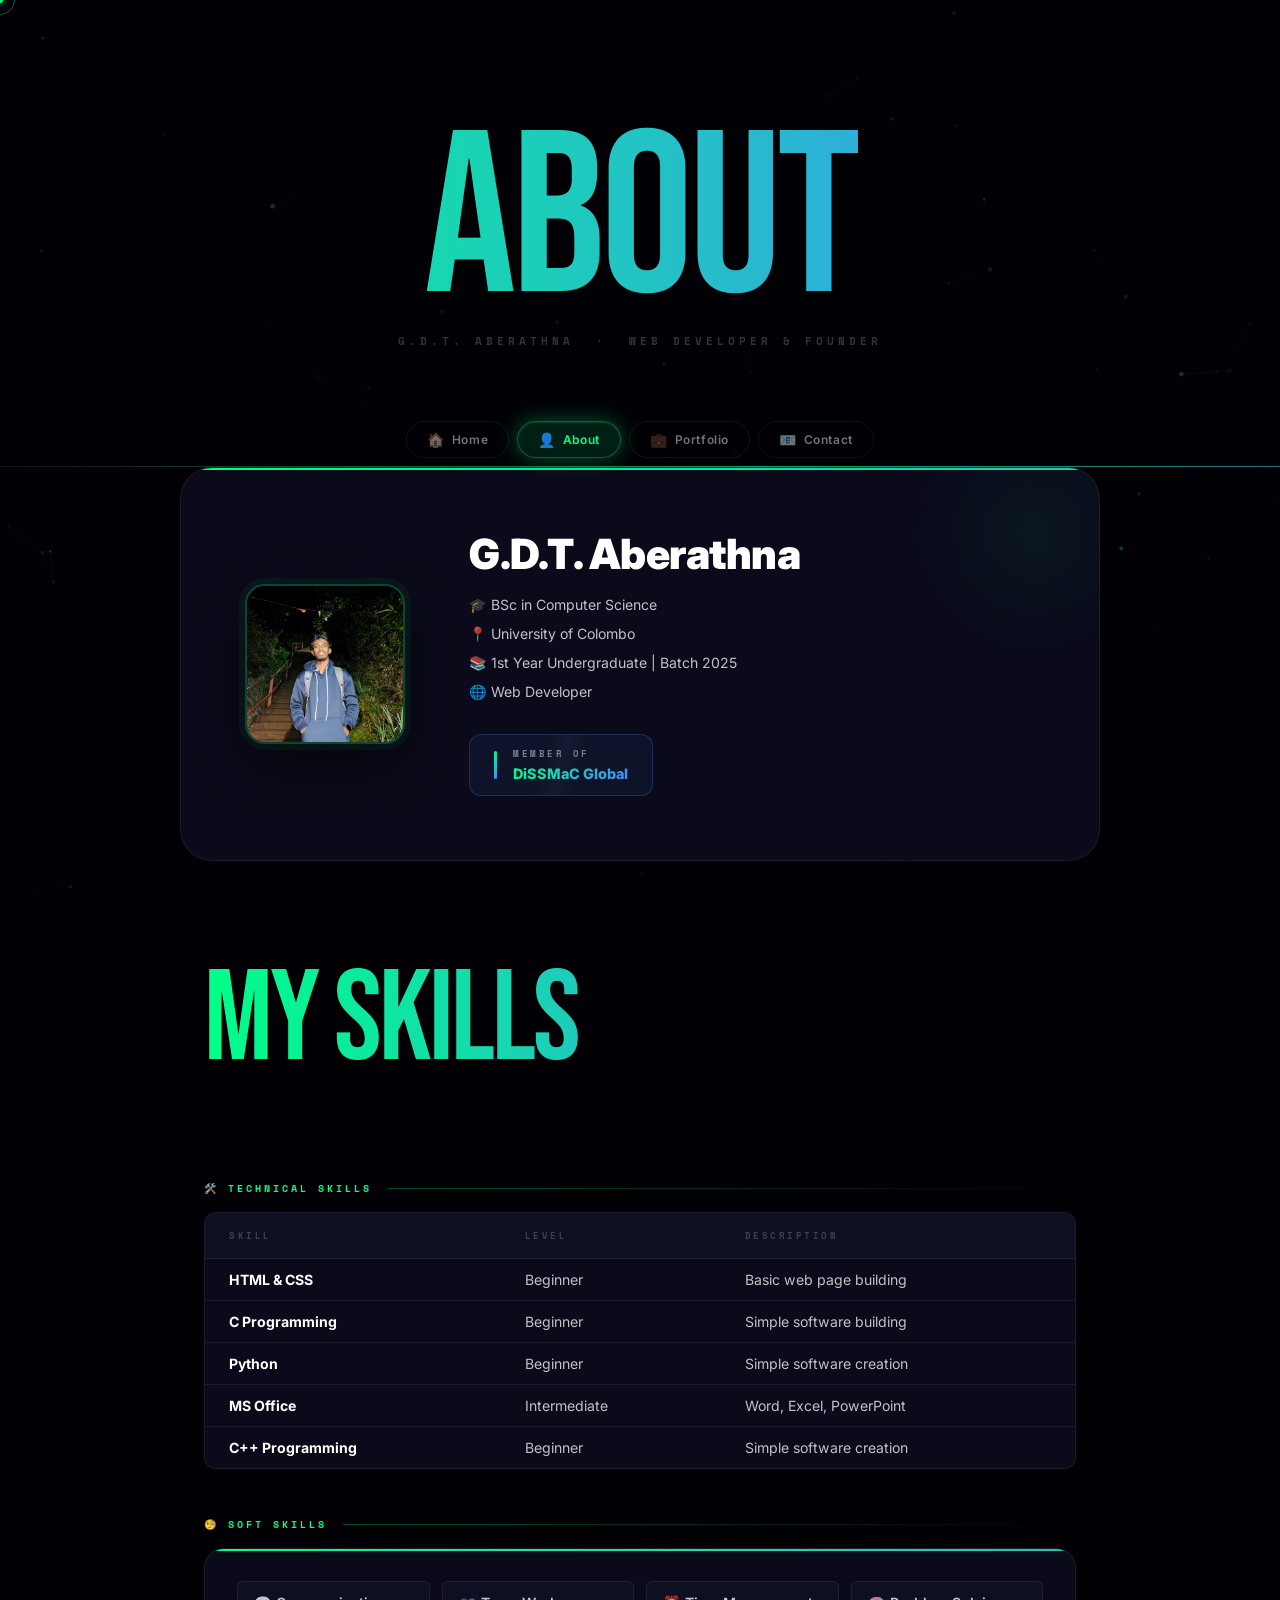
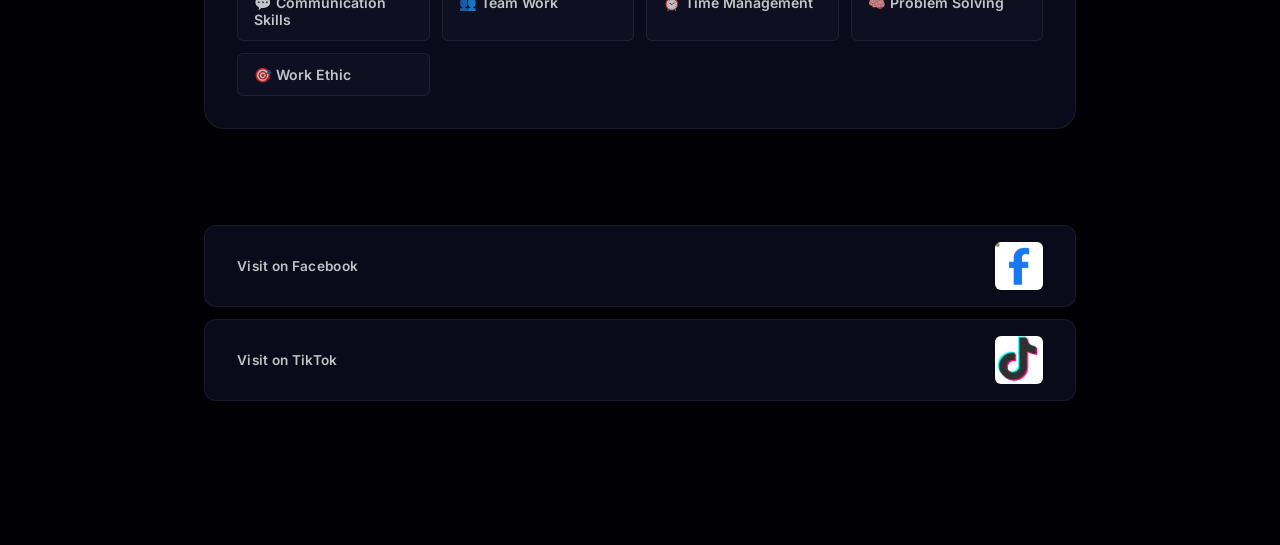
==== about.html @ 55990d83 "Add files via upload" ====
<!DOCTYPE html>
<html lang="en">
<head>
    <title>About — Dasun Tisara</title>
    <meta charset="UTF-8">
    <meta name="viewport" content="width=device-width, initial-scale=1.0">
    <link rel="stylesheet" href="style.css">
</head>
<body class="about-page">

<div id="cursor-dot"></div>
<div id="cursor-ring"></div>
<canvas id="bg-canvas"></canvas>

<div class="page-wrap">

<h1 class="about-me">ABOUT</h1>
<span class="page-label">G.D.T. Aberathna &nbsp;·&nbsp; Web Developer &amp; Founder</span>

<nav class="f_tabs">
    <a href="index.html"><button class="tab"><span class="tab-icon">🏠</span><span class="tab-text">Home</span></button></a>
    <a href="about.html" class="active"><button class="tab"><span class="tab-icon">👤</span><span class="tab-text">About</span></button></a>
    <a href="portfolio.html"><button class="tab"><span class="tab-icon">💼</span><span class="tab-text">Portfolio</span></button></a>
    <a href="contact.html"><button class="tab"><span class="tab-icon">📧</span><span class="tab-text">Contact</span></button></a>
</nav>

<!-- Profile Card -->
<div class="frist-l reveal">
    <img src="dasu.jpeg" class="pro-photo" alt="Dasun Tisara">
    <div class="profile-text">
        <h2>G.D.T. Aberathna</h2>
        <p>🎓 BSc in Computer Science</p>
        <p>📍 University of Colombo</p>
        <p>📚 1st Year Undergraduate | Batch 2025</p>
        <p>🌐 Web Developer</p>
        <div class="founder-tag">
            <div class="founder-tag-bar"></div>
            <div class="founder-tag-info">
                <span class="sub">Member of</span>
                <span class="main"><span>DiSSMaC Global</span></span>
            </div>
        </div>
    </div>
</div>

<!-- Skills -->
<div class="skills">
    <h1 class="reveal">MY SKILLS</h1>

    <p>🛠️ Technical Skills</p>
    <table class="table reveal">
        <thead>
            <tr>
                <th>Skill</th>
                <th>Level</th>
                <th>Description</th>
            </tr>
        </thead>
        <tbody>
            <tr><td>HTML &amp; CSS</td><td>Beginner</td><td>Basic web page building</td></tr>
            <tr><td>C Programming</td><td>Beginner</td><td>Simple software building</td></tr>
            <tr><td>Python</td><td>Beginner</td><td>Simple software creation</td></tr>
            <tr><td>MS Office</td><td>Intermediate</td><td>Word, Excel, PowerPoint</td></tr>
            <tr><td>C++ Programming</td><td>Beginner</td><td>Simple software creation</td></tr>
        </tbody>
    </table>

    <p>🧐 Soft Skills</p>
    <div class="s-skills reveal">
        <ul>
            <li>💬 Communication Skills</li>
            <li>👥 Team Work</li>
            <li>⏰ Time Management</li>
            <li>🧠 Problem Solving</li>
            <li>🎯 Work Ethic</li>
        </ul>
    </div>
</div>

<!-- Social -->
<div class="follow reveal" style="max-width:872px;margin-left:auto;margin-right:auto;margin-bottom:12px;">
    <h3>Visit on Facebook</h3>
    <a href="https://www.facebook.com/share/1CUzjT11CH/?mibextid=wwXIfr" target="_blank">
        <img src="facebook.png" width="48" height="48" alt="Facebook">
    </a>
</div>
<div class="follow reveal" style="max-width:872px;margin-left:auto;margin-right:auto;margin-bottom:80px;">
    <h3>Visit on TikTok</h3>
    <a href="https://www.tiktok.com/@dasun.tisara?_r=1&_t=ZS-93uIwSi6tdg" target="_blank">
        <img src="tiktok.png" width="48" height="48" alt="TikTok">
    </a>
</div>

</div>
<script src="animations.js"></script>
</body>
</html>
---- style.css ----
/* ═══════════════════════════════════════════════════════════
   DASUN TISARA — ULTRA PREMIUM PORTFOLIO
   Electric Neon Design System | 2025
   Lines: 1500+
═══════════════════════════════════════════════════════════ */

@import url('https://fonts.googleapis.com/css2?family=Inter:wght@300;400;500;600;700;800;900&family=Bebas+Neue&family=Space+Mono:ital,wght@0,400;0,700;1,400&display=swap');

/* ─────────────────────────────────────────────────────────
   §1  DESIGN TOKENS
───────────────────────────────────────────────────────── */
:root {
    /* Background layers */
    --bg-0: #000005;
    --bg-1: #05050f;
    --bg-2: #0a0a1a;
    --bg-3: #0f0f22;
    --bg-4: #141430;

    /* Neon palette */
    --neon-g:   #00ff88;
    --neon-g2:  #00cc6a;
    --neon-g3:  rgba(0,255,136,0.12);
    --neon-b:   #4488ff;
    --neon-b2:  #2266ee;
    --neon-b3:  rgba(68,136,255,0.12);
    --neon-p:   #cc44ff;
    --neon-p3:  rgba(204,68,255,0.1);

    /* Text */
    --t-1:  #ffffff;
    --t-2:  rgba(255,255,255,0.75);
    --t-3:  rgba(255,255,255,0.45);
    --t-4:  rgba(255,255,255,0.2);
    --t-5:  rgba(255,255,255,0.08);

    /* Borders */
    --b-1:  rgba(255,255,255,0.07);
    --b-2:  rgba(255,255,255,0.13);
    --b-g:  rgba(0,255,136,0.3);
    --b-b:  rgba(68,136,255,0.3);

    /* Glows */
    --glow-g:  rgba(0,255,136,0.35);
    --glow-b:  rgba(68,136,255,0.35);
    --glow-p:  rgba(204,68,255,0.3);

    /* Gradients */
    --grad-1:  linear-gradient(135deg, var(--neon-g), var(--neon-b));
    --grad-2:  linear-gradient(135deg, var(--neon-b), var(--neon-p));
    --grad-3:  linear-gradient(135deg, var(--neon-g), var(--neon-b), var(--neon-p));
    --grad-text: linear-gradient(90deg, var(--neon-g) 0%, var(--neon-b) 50%, var(--neon-p) 100%);

    /* Fonts */
    --f-display: 'Bebas Neue', sans-serif;
    --f-mono:    'Space Mono', monospace;
    --f-body:    'Inter', sans-serif;

    /* Spacing scale */
    --s1: 4px;  --s2: 8px;   --s3: 12px;  --s4: 16px;
    --s5: 24px; --s6: 32px;  --s7: 48px;  --s8: 64px;
    --s9: 96px; --s10:128px;

    /* Radius */
    --r1: 6px;   --r2: 12px;  --r3: 20px;
    --r4: 32px;  --r5: 9999px;

    /* Easing */
    --e1: cubic-bezier(0.25, 0.46, 0.45, 0.94);
    --e2: cubic-bezier(0.34, 1.56, 0.64, 1);
    --e3: cubic-bezier(0.16, 1, 0.3, 1);

    /* Transition durations */
    --d1: 0.15s;  --d2: 0.3s;  --d3: 0.6s;  --d4: 1s;
}

/* ─────────────────────────────────────────────────────────
   §2  BASE / RESET
───────────────────────────────────────────────────────── */
*, *::before, *::after {
    box-sizing: border-box;
    margin: 0; padding: 0;
}
html { scroll-behavior: smooth; }
body {
    font-family: var(--f-body);
    background: var(--bg-0);
    color: var(--t-1);
    min-height: 100vh;
    overflow-x: hidden;
    -webkit-font-smoothing: antialiased;
    cursor: none;                     /* custom cursor */
}
a { text-decoration: none; color: inherit; }
img { display: block; max-width: 100%; }
::selection { background: rgba(0,255,136,0.25); color: var(--t-1); }

/* ─────────────────────────────────────────────────────────
   §3  CUSTOM CURSOR — clean & simple
───────────────────────────────────────────────────────── */
#cursor-dot {
    position: fixed;
    top: 0; left: 0;
    width: 6px; height: 6px;
    border-radius: 50%;
    background: var(--neon-g);
    pointer-events: none;
    z-index: 99999;
    transform: translate(-50%, -50%);
    box-shadow: 0 0 8px var(--neon-g);
    transition: background 0.2s, transform 0.08s;
}
#cursor-ring {
    position: fixed;
    top: 0; left: 0;
    width: 30px; height: 30px;
    border-radius: 50%;
    border: 1px solid rgba(0,255,136,0.4);
    pointer-events: none;
    z-index: 99998;
    transform: translate(-50%, -50%);
    transition: width 0.2s var(--e1), height 0.2s var(--e1), border-color 0.2s;
}
body.cursor-hover #cursor-ring {
    width: 46px; height: 46px;
    border-color: rgba(0,255,136,0.8);
}
body.cursor-click #cursor-dot {
    transform: translate(-50%,-50%) scale(2);
    background: var(--neon-b);
}

/* ─────────────────────────────────────────────────────────
   §4  CANVAS PARTICLES (behind everything)
───────────────────────────────────────────────────────── */
#bg-canvas {
    position: fixed;
    inset: 0;
    z-index: 0;
    pointer-events: none;
    opacity: 0.55;
}

/* ─────────────────────────────────────────────────────────
   §5  SCROLLBAR
───────────────────────────────────────────────────────── */
::-webkit-scrollbar { width: 4px; }
::-webkit-scrollbar-track { background: var(--bg-0); }
::-webkit-scrollbar-thumb {
    background: linear-gradient(180deg, var(--neon-g), var(--neon-b));
    border-radius: var(--r5);
}

/* ─────────────────────────────────────────────────────────
   §6  PAGE WRAPPER — relative z so content is above canvas
───────────────────────────────────────────────────────── */
.page-wrap { position: relative; z-index: 1; }

/* ─────────────────────────────────────────────────────────
   §7  SCROLL-REVEAL SYSTEM
───────────────────────────────────────────────────────── */
.reveal {
    opacity: 0;
    transform: translateY(40px);
    transition: opacity var(--d3) var(--e3), transform var(--d3) var(--e3);
}
.reveal.in-view {
    opacity: 1;
    transform: translateY(0);
}
.reveal-left  { transform: translateX(-50px); }
.reveal-right { transform: translateX( 50px); }
.reveal-left.in-view, .reveal-right.in-view { transform: translateX(0); }
.reveal-scale { transform: scale(0.88); }
.reveal-scale.in-view { transform: scale(1); }

/* Stagger children */
.stagger > * { transition-delay: calc(var(--i, 0) * 80ms); }

/* ─────────────────────────────────────────────────────────
   §8  NAVIGATION
───────────────────────────────────────────────────────── */
.f_tabs {
    position: sticky; top: 0; z-index: 500;
    display: flex; justify-content: center; align-items: center;
    gap: var(--s2); padding: var(--s2) var(--s5);
    background: rgba(0,0,5,0.65);
    backdrop-filter: blur(40px) saturate(200%);
    -webkit-backdrop-filter: blur(40px) saturate(200%);
    border-bottom: 1px solid var(--b-1);
    transition: background var(--d2) var(--e1);
}
/* Animated gradient line */
.f_tabs::after {
    content: '';
    position: absolute; bottom: -1px; left: 0; right: 0; height: 1px;
    background: linear-gradient(90deg,
        transparent 0%, var(--neon-g) 30%,
        var(--neon-b) 60%, var(--neon-p) 80%, transparent 100%);
    background-size: 200% 100%;
    animation: lineFlow 3s linear infinite;
    opacity: 0.6;
}
@keyframes lineFlow {
    0%   { background-position: 200% 0; }
    100% { background-position: -200% 0; }
}

.tab {
    display: flex; align-items: center; gap: 7px;
    padding: 9px 20px;
    background: transparent;
    border: 1px solid var(--b-1);
    border-radius: var(--r5);
    cursor: none;
    font-family: var(--f-body);
    font-size: 12px; font-weight: 600;
    letter-spacing: 0.6px;
    color: var(--t-3);
    transition:
        color var(--d1) var(--e1),
        background var(--d1) var(--e1),
        border-color var(--d2) var(--e1),
        transform var(--d2) var(--e2),
        box-shadow var(--d2) var(--e1);
    white-space: nowrap;
    position: relative; overflow: hidden;
}
.tab::before {
    content: '';
    position: absolute; inset: 0;
    background: var(--grad-1);
    opacity: 0;
    transition: opacity var(--d2) var(--e1);
}
.tab:hover {
    color: var(--t-1);
    border-color: var(--b-g);
    transform: translateY(-2px);
    box-shadow: 0 6px 20px var(--glow-g);
}
.tab:hover::before { opacity: 0.1; }
.f_tabs a.active .tab {
    color: var(--neon-g);
    border-color: var(--b-g);
    background: var(--neon-g3);
    box-shadow: 0 0 20px var(--glow-g), inset 0 1px 0 rgba(0,255,136,0.15);
}
.tab-icon { font-size: 14px; }
.tab-text { font-size: 12px; letter-spacing: 0.6px; }

/* ─────────────────────────────────────────────────────────
   §9  HERO
───────────────────────────────────────────────────────── */
.frist {
    position: relative; z-index: 1;
    min-height: 100vh;
    display: flex; flex-direction: column;
    justify-content: center; align-items: center;
    text-align: center;
    padding: 100px var(--s5) var(--s8);
    overflow: hidden;
}
/* Dot grid */
.frist::before {
    content: '';
    position: absolute; inset: 0;
    background-image: radial-gradient(rgba(0,255,136,0.15) 1px, transparent 1px);
    background-size: 40px 40px;
    mask-image: radial-gradient(ellipse 75% 70% at 50% 50%, black, transparent);
    -webkit-mask-image: radial-gradient(ellipse 75% 70% at 50% 50%, black, transparent);
    pointer-events: none;
}
/* Big glow under name */
.frist::after {
    content: '';
    position: absolute; bottom: 0; left: 50%;
    transform: translateX(-50%);
    width: 600px; height: 300px;
    background: radial-gradient(ellipse, rgba(0,255,136,0.06) 0%, transparent 70%);
    pointer-events: none;
}

/* Badge */
.hero-badge {
    display: inline-flex; align-items: center; gap: var(--s2);
    padding: 8px 20px;
    background: rgba(0,255,136,0.06);
    border: 1px solid var(--b-g);
    border-radius: var(--r5);
    font-size: 11px; font-weight: 700;
    letter-spacing: 2.5px; text-transform: uppercase;
    color: var(--neon-g);
    margin-bottom: var(--s7);
    animation: badgeIn 0.8s var(--e2) 0.2s both;
    position: relative;
}
.hero-badge-dot {
    width: 7px; height: 7px;
    border-radius: 50%;
    background: var(--neon-g);
    box-shadow: 0 0 8px var(--neon-g);
    animation: blinkPulse 2s ease-in-out infinite;
}
@keyframes blinkPulse {
    0%,100% { opacity:1; box-shadow: 0 0 8px var(--neon-g); }
    50%      { opacity:0.3; box-shadow: none; }
}
@keyframes badgeIn {
    from { opacity:0; transform: translateY(-24px) scale(0.85); }
    to   { opacity:1; transform: translateY(0) scale(1); }
}

/* NAME — huge */
.hero-name {
    font-family: var(--f-display);
    font-size: clamp(5.5rem, 20vw, 20rem);
    line-height: 0.82;
    letter-spacing: -4px;
    position: relative;
    margin-bottom: var(--s5);
    user-select: none;
}
.hero-name .line {
    display: block;
    animation: nameReveal 1s var(--e3) both;
    position: relative;
}
.hero-name .line:nth-child(1) { animation-delay: 0.0s; }
.hero-name .line:nth-child(2) { animation-delay: 0.12s; }

@keyframes nameReveal {
    0% { clip-path: inset(0 100% 0 0); opacity:0; transform: translateX(-30px); }
    1% { opacity:1; }
    100% { clip-path: inset(0 0% 0 0); opacity:1; transform: translateX(0); }
}

/* Gradient text fill */
.name-gradient {
    background: var(--grad-text);
    background-size: 200% 100%;
    -webkit-background-clip: text;
    -webkit-text-fill-color: transparent;
    background-clip: text;
    animation: gradFlow 4s linear infinite;
}
@keyframes gradFlow {
    0%   { background-position: 0%   50%; }
    50%  { background-position: 100% 50%; }
    100% { background-position: 0%   50%; }
}

/* Stroke-only version behind */
.name-stroke {
    position: absolute; inset: 0;
    color: transparent;
    -webkit-text-stroke: 1px rgba(0,255,136,0.08);
    pointer-events: none;
    z-index: -1;
}

/* Tagline */
.hero-tag {
    font-family: var(--f-mono);
    font-size: clamp(0.75rem, 1.6vw, 0.9rem);
    color: var(--t-3);
    letter-spacing: 3px;
    text-transform: uppercase;
    margin-bottom: var(--s5);
    animation: fadeSlideUp 0.8s var(--e3) 0.6s both;
}
.hero-tag .accent { color: var(--neon-g); font-weight: 700; }

/* Founder card */
.founder-tag {
    display: inline-flex; align-items: center; gap: var(--s4);
    padding: var(--s3) var(--s6);
    background: rgba(68,136,255,0.06);
    border: 1px solid rgba(68,136,255,0.25);
    border-radius: var(--r2);
    margin-top: var(--s5);
    animation: fadeSlideUp 0.8s var(--e3) 0.8s both;
    position: relative; overflow: hidden;
}
.founder-tag::before {
    content: '';
    position: absolute; inset: 0;
    background: linear-gradient(105deg, transparent 40%, rgba(255,255,255,0.04) 50%, transparent 60%);
    animation: shine 3.5s ease-in-out infinite;
}
@keyframes shine {
    0%,100% { transform: translateX(-200%); }
    50%      { transform: translateX(200%); }
}
.founder-tag-bar {
    width: 3px; height: 32px;
    background: var(--grad-1);
    border-radius: var(--r5);
    flex-shrink: 0;
}
.founder-tag-info { text-align: left; }
.founder-tag-info .sub {
    font-size: 10px; font-weight: 600;
    letter-spacing: 2.5px; text-transform: uppercase;
    color: var(--t-3); display: block; margin-bottom: 3px;
}
.founder-tag-info .main {
    font-family: var(--f-body);
    font-size: 0.95rem; font-weight: 800;
    color: var(--t-1);
}
.founder-tag-info .main span {
    background: var(--grad-1);
    -webkit-background-clip: text;
    -webkit-text-fill-color: transparent;
    background-clip: text;
}

/* Scroll indicator */
.scroll-hint {
    position: absolute; bottom: 36px; left: 50%;
    transform: translateX(-50%);
    display: flex; flex-direction: column; align-items: center; gap: 8px;
    animation: fadeSlideUp 0.8s var(--e3) 1.2s both;
}
.scroll-hint p {
    font-size: 9px; font-weight: 700;
    letter-spacing: 3px; text-transform: uppercase;
    color: var(--t-4);
    font-family: var(--f-mono);
}
.scroll-mouse {
    width: 22px; height: 36px;
    border: 1.5px solid rgba(0,255,136,0.25);
    border-radius: 11px;
    display: flex; justify-content: center; padding-top: 6px;
}
.scroll-wheel {
    width: 3px; height: 7px;
    background: var(--neon-g);
    border-radius: var(--r5);
    animation: wheelScroll 2s ease-in-out infinite;
    box-shadow: 0 0 6px var(--neon-g);
}
@keyframes wheelScroll {
    0%   { transform: translateY(0); opacity:1; }
    80%  { transform: translateY(12px); opacity:0; }
    100% { transform: translateY(0); opacity:0; }
}

@keyframes fadeSlideUp {
    from { opacity:0; transform: translateY(24px); }
    to   { opacity:1; transform: translateY(0); }
}

/* ─────────────────────────────────────────────────────────
   §10  SECTION INTRO CARD
───────────────────────────────────────────────────────── */
.animated-hero { position: relative; z-index:1; padding: 0 var(--s5) var(--s8); }
.container {
    max-width: 800px; margin: 0 auto;
    background: var(--bg-2);
    border: 1px solid var(--b-1);
    border-radius: var(--r4);
    padding: var(--s8) var(--s7);
    position: relative; overflow: hidden;
}
.container::before {
    content: '';
    position: absolute; top:0; left:0; right:0; height:2px;
    background: var(--grad-1); background-size: 200%;
    animation: gradFlow 4s linear infinite;
}
.container::after {
    content: '';
    position: absolute; bottom:-80px; right:-80px;
    width:250px; height:250px;
    border-radius: 50%;
    background: radial-gradient(circle, var(--neon-b3) 0%, transparent 70%);
    pointer-events: none;
}

.animated-title, .animated-titl {
    font-family: var(--f-body);
    font-size: clamp(1.6rem, 4vw, 2.6rem);
    font-weight: 800; line-height: 1.2;
    color: var(--t-1); margin-bottom: var(--s4);
}
.word { display:inline-block; opacity:0; animation: fadeSlideUp var(--d2) var(--e3) forwards; }
.word:nth-child(1){animation-delay:.05s}
.word:nth-child(2){animation-delay:.15s}
.word:nth-child(3){animation-delay:.25s}
.highlight {
    background: var(--grad-text); background-size:200%;
    -webkit-background-clip: text; -webkit-text-fill-color: transparent;
    background-clip: text; animation: gradFlow 4s linear infinite;
}

/* ─────────────────────────────────────────────────────────
   §11  HOME FEATURE CARDS  (3D tilt via JS)
───────────────────────────────────────────────────────── */
.about-last {
    position: relative; z-index:1;
    display: grid;
    grid-template-columns: repeat(auto-fit, minmax(270px, 1fr));
    gap: var(--s4); max-width: 1060px;
    margin: 0 auto; padding: 0 var(--s5) var(--s10);
}
.about, .Portfolio, .contac {
    width:100%; height:auto; margin:0;
    padding: var(--s7) var(--s6);
    background: var(--bg-2);
    border: 1px solid var(--b-1);
    border-radius: var(--r3);
    cursor: none;
    font-family: var(--f-body);
    color: var(--t-1);
    transition:
        border-color var(--d2) var(--e1),
        box-shadow   var(--d2) var(--e1),
        background   var(--d2) var(--e1);
    text-align: left;
    position: relative; overflow: hidden;
    transform-style: preserve-3d;  /* for JS tilt */
    will-change: transform;
}
/* Card inner shine on hover */
.about::after, .Portfolio::after, .contac::after {
    content: '';
    position: absolute; top:-50%; left:-50%;
    width:200%; height:200%;
    background: radial-gradient(circle at var(--mx,50%) var(--my,50%),
        rgba(255,255,255,0.04) 0%, transparent 50%);
    opacity: 0; transition: opacity var(--d2);
    pointer-events: none;
}
.about:hover::after, .Portfolio:hover::after, .contac:hover::after { opacity:1; }

.about:hover   { border-color: var(--b-g); box-shadow: 0 20px 60px var(--glow-g), inset 0 1px 0 rgba(0,255,136,0.1); background: rgba(0,255,136,0.03); }
.Portfolio:hover { border-color: var(--b-b); box-shadow: 0 20px 60px var(--glow-b), inset 0 1px 0 rgba(68,136,255,0.1); background: rgba(68,136,255,0.03); }
.contac:hover  { border-color: rgba(204,68,255,0.35); box-shadow: 0 20px 60px var(--glow-p), inset 0 1px 0 rgba(204,68,255,0.1); background: var(--neon-p3); }

/* Number label */
.card-num {
    font-family: var(--f-mono);
    font-size: 11px; font-weight: 700; letter-spacing: 2px;
    color: var(--t-4); margin-bottom: var(--s5);
    display: block;
}
.a-icon,.b-icon,.c-icon {
    font-size: 36px; display:block;
    margin-bottom: var(--s4);
    transition: transform var(--d2) var(--e2);
}
.about:hover .a-icon { transform: scale(1.25) rotate(-8deg); filter: drop-shadow(0 0 12px var(--neon-g)); }
.Portfolio:hover .b-icon { transform: scale(1.25) rotate(8deg); filter: drop-shadow(0 0 12px var(--neon-b)); }
.contac:hover .c-icon { transform: scale(1.25); filter: drop-shadow(0 0 12px var(--neon-p)); }

.a-text,.b-text,.c-text {
    display:block; font-size:10px; font-weight:700;
    letter-spacing:3px; text-transform:uppercase;
    margin-bottom: var(--s2);
}
.a-text { color: var(--neon-g); }
.b-text { color: var(--neon-b); }
.c-text { color: var(--neon-p); }

.about h3,.Portfolio h3,.contac h3 {
    font-size: 1.2rem; font-weight: 700;
    color: var(--t-2); line-height: 1.4; margin: 0;
}

/* ─────────────────────────────────────────────────────────
   §12  SECONDARY NAV BUTTONS (magnetic via JS)
───────────────────────────────────────────────────────── */
.H-button {
    display:flex; gap: var(--s2); flex-wrap:wrap;
    padding: var(--s5) var(--s5); position:relative; z-index:1;
}
.H-button button {
    padding: 10px 22px;
    background: transparent;
    border: 1px solid var(--b-1);
    border-radius: var(--r5);
    color: var(--t-3);
    font-family: var(--f-body); font-weight:600; font-size:12px;
    letter-spacing:0.5px; cursor:none;
    transition: all var(--d1) var(--e1); width:auto;
    position: relative; overflow:hidden;
}
.H-button button::before {
    content:''; position:absolute; inset:0;
    background: var(--grad-1); opacity:0;
    transition: opacity var(--d2) var(--e1);
}
.H-button button span { position:relative; z-index:1; }
.H-button button:hover {
    color: var(--bg-0); border-color:transparent;
    transform: translateY(-2px);
    box-shadow: 0 8px 24px var(--glow-g);
}
.H-button button:hover::before { opacity:1; }

/* ─────────────────────────────────────────────────────────
   §13  PAGE TITLE SYSTEM
───────────────────────────────────────────────────────── */
.about-me, .contact {
    font-family: var(--f-display);
    font-size: clamp(5rem, 18vw, 18rem);
    font-weight: 400; letter-spacing: -4px; line-height: 0.82;
    text-align: center;
    padding: var(--s10) var(--s5) var(--s4);
    position: relative; z-index: 1; display: block;
    background: var(--grad-text); background-size: 200%;
    -webkit-background-clip: text; -webkit-text-fill-color: transparent;
    background-clip: text;
    animation: gradFlow 5s linear infinite;
}
.page-label {
    display: block; text-align:center;
    font-family: var(--f-mono);
    font-size: 11px; font-weight: 700;
    letter-spacing: 4px; text-transform: uppercase;
    color: var(--t-4); margin-bottom: var(--s8); z-index:1; position:relative;
}

/* ─────────────────────────────────────────────────────────
   §14  PROFILE CARD
───────────────────────────────────────────────────────── */
.frist-l {
    position: relative; z-index:1;
    max-width: 920px; margin: 0 auto var(--s9);
    background: var(--bg-2);
    border: 1px solid var(--b-1);
    border-radius: var(--r4); padding: var(--s8);
    display: grid; grid-template-columns: auto 1fr;
    gap: var(--s8); align-items: center; overflow:hidden;
}
.frist-l::before {
    content:''; position:absolute; top:0; left:0; right:0; height:2px;
    background: var(--grad-1); background-size:200%;
    animation: gradFlow 4s linear infinite;
}
/* Corner glow */
.frist-l::after {
    content:''; position:absolute; top:-60px; right:-60px;
    width:250px; height:250px; border-radius:50%;
    background: radial-gradient(circle, rgba(0,255,136,0.05) 0%, transparent 70%);
    pointer-events:none;
}

.pro-photo {
    width: 160px; height: 160px;
    border-radius: var(--r3);
    object-fit: cover;
    border: 2px solid rgba(0,255,136,0.25);
    box-shadow: 0 0 0 6px rgba(0,255,136,0.05), 0 20px 60px rgba(0,0,0,0.6);
    filter: saturate(1.1) contrast(1.05);
    transition: all var(--d3) var(--e2);
    position: relative; z-index:1;
}
.pro-photo:hover {
    transform: scale(1.05) rotate(2deg);
    box-shadow: 0 0 0 6px rgba(0,255,136,0.12), 0 0 40px var(--glow-g), 0 24px 70px rgba(0,0,0,0.7);
    border-color: var(--neon-g);
}

.profile-text { position:relative; z-index:1; }
.profile-text h2 {
    font-family: var(--f-body);
    font-size: clamp(1.6rem, 3.5vw, 2.6rem);
    font-weight: 900; letter-spacing:-0.5px;
    color: var(--t-1); margin-bottom: var(--s4); line-height:1.1;
}
.profile-text p {
    font-size: 0.88rem; color: var(--t-2);
    margin-bottom: var(--s2);
    display: flex; align-items:center; gap: var(--s2);
    line-height:1.5; transition: color var(--d1);
}
.profile-text p:hover { color: var(--t-1); }

/* ─────────────────────────────────────────────────────────
   §15  FOUNDER TAG (reusable)
───────────────────────────────────────────────────────── */
.founder-tag {
    display: inline-flex; align-items:center; gap: var(--s4);
    padding: var(--s3) var(--s5);
    background: rgba(68,136,255,0.07);
    border: 1px solid rgba(68,136,255,0.25);
    border-radius: var(--r2);
    margin-top: var(--s5); position:relative; overflow:hidden;
}
.founder-tag::before {
    content:''; position:absolute; inset:0;
    background: linear-gradient(105deg, transparent 40%, rgba(255,255,255,0.03) 50%, transparent 60%);
    animation: shine 4s ease-in-out infinite;
}
.founder-tag-bar {
    width: 3px; height: 28px;
    background: var(--grad-1); border-radius: var(--r5); flex-shrink:0;
}
.founder-tag-info { text-align:left; }
.founder-tag-info .sub {
    font-size:9px; font-weight:700; letter-spacing:2.5px; text-transform:uppercase;
    color: var(--t-3); display:block; margin-bottom:3px; font-family: var(--f-mono);
}
.founder-tag-info .main {
    font-size:0.9rem; font-weight:800; color: var(--t-1);
    font-family: var(--f-body);
}
.founder-tag-info .main span {
    background: var(--grad-1); -webkit-background-clip:text;
    -webkit-text-fill-color:transparent; background-clip:text;
}

/* ─────────────────────────────────────────────────────────
   §16  SKILLS
───────────────────────────────────────────────────────── */
.skills {
    position:relative; z-index:1;
    max-width: 920px; margin: 0 auto var(--s9); padding: 0 var(--s5);
}
.skills h1 {
    font-family: var(--f-display);
    font-size: clamp(4rem, 10vw, 10rem);
    font-weight:400; letter-spacing:-3px; line-height:1;
    padding: 0 0 var(--s7);
    background: var(--grad-text); background-size:200%;
    -webkit-background-clip:text; -webkit-text-fill-color:transparent;
    background-clip:text; animation: gradFlow 5s linear infinite;
}
.skills > p {
    font-family: var(--f-mono) !important;
    font-size: 10px !important; font-weight:700 !important;
    letter-spacing:3px !important; text-transform:uppercase !important;
    color: var(--neon-g) !important;
    margin-bottom: var(--s4) !important;
    margin-top: var(--s7) !important;
    display: flex !important; align-items:center !important; gap: var(--s4) !important;
}
.skills > p::after {
    content:''; flex:1; height:1px;
    background: linear-gradient(90deg, rgba(0,255,136,0.3), transparent);
}

.table {
    width:100%; border-collapse:separate; border-spacing:0;
    border-radius: var(--r2); overflow:hidden;
    border: 1px solid var(--b-1);
    background: var(--bg-2); margin-bottom: var(--s4);
}
.table th {
    font-family: var(--f-mono);
    font-size:9px; font-weight:700; letter-spacing:2.5px; text-transform:uppercase;
    color: var(--t-4); background: var(--bg-3);
    padding: var(--s4) var(--s5); text-align:left;
    border-bottom: 1px solid var(--b-1);
}
.table td {
    padding: var(--s3) var(--s5); font-size:0.88rem;
    color: var(--t-2); border-bottom: 1px solid var(--b-1);
    transition: all var(--d1);
}
.table tr:last-child td { border-bottom:none; }
.table tr:hover td { background: rgba(0,255,136,0.03); color:var(--t-1); }
.table td:first-child { font-weight:700; color:var(--t-1); font-family:var(--f-body); }

.s-skills {
    background: var(--bg-2); border: 1px solid var(--b-1);
    border-radius: var(--r3); padding: var(--s6);
    position:relative; overflow:hidden;
}
.s-skills::before {
    content:''; position:absolute; top:0; left:0; right:0; height:2px;
    background: var(--grad-1); background-size:200%;
    animation: gradFlow 4s linear infinite;
}
.s-skills ul {
    list-style:none;
    display:grid; grid-template-columns:repeat(auto-fit, minmax(180px,1fr)); gap: var(--s3);
}
.s-skills li {
    padding: var(--s3) var(--s4);
    background: var(--bg-3); border: 1px solid var(--b-1);
    border-radius: var(--r1);
    font-size:0.88rem; font-weight:600; color: var(--t-2);
    transition: all var(--d1) var(--e1); cursor:default;
    position:relative; overflow:hidden;
}
.s-skills li::before {
    content:''; position:absolute; left:0; top:0; bottom:0; width:2px;
    background: var(--grad-1); opacity:0; transition:opacity var(--d1);
}
.s-skills li:hover {
    border-color: var(--b-g); color:var(--t-1);
    background: rgba(0,255,136,0.05); transform:translateX(5px);
}
.s-skills li:hover::before { opacity:1; }

/* ─────────────────────────────────────────────────────────
   §17  SOCIAL LINKS
───────────────────────────────────────────────────────── */
.follow {
    position:relative; z-index:1;
    max-width: 920px; margin: 0 auto var(--s3);
    display:flex; align-items:center; gap: var(--s5);
    padding: var(--s4) var(--s6);
    background: var(--bg-2); border: 1px solid var(--b-1);
    border-radius: var(--r2); transition: all var(--d1); overflow:hidden;
}
.follow:hover { border-color: var(--b-g); background: rgba(0,255,136,0.02); }
.follow h3 {
    font-family: var(--f-body); font-size:0.85rem; font-weight:600;
    color: var(--t-2); flex:1; letter-spacing:0.3px;
}
.follow img { border-radius: var(--r1); transition: transform var(--d2) var(--e2); }
.follow img:hover { transform: scale(1.2) rotate(-10deg); filter: drop-shadow(0 0 10px var(--neon-g)); }

/* ─────────────────────────────────────────────────────────
   §18  CONTACT FORM
───────────────────────────────────────────────────────── */
.from {
    position:relative; z-index:1;
    max-width: 700px; margin: 0 auto var(--s9);
    background: var(--bg-2); border: 1px solid var(--b-1);
    border-radius: var(--r4); padding: var(--s8) var(--s7);
    overflow:hidden;
}
.from::before {
    content:''; position:absolute; top:0; left:0; right:0; height:2px;
    background: var(--grad-1); background-size:200%;
    animation: gradFlow 4s linear infinite;
}
.from::after {
    content:''; position:absolute; bottom:-80px; right:-80px;
    width:240px; height:240px; border-radius:50%;
    background: radial-gradient(circle, var(--neon-b3) 0%, transparent 70%);
    pointer-events:none;
}
.from h2 {
    font-family: var(--f-body);
    font-size: clamp(1.8rem, 4.5vw, 3rem);
    font-weight:900; letter-spacing:-1px;
    color: var(--t-1); margin-bottom: var(--s7); line-height:1.1;
    position:relative; z-index:1;
}
.from label {
    display:block; font-family: var(--f-mono);
    font-size:9px; font-weight:700; letter-spacing:2.5px; text-transform:uppercase;
    color: var(--t-4); margin-bottom: var(--s2); margin-top: var(--s5);
    position:relative; z-index:1;
}
input[type="text"],input[type="email"],input[type="tel"],textarea {
    width:100%; padding: 14px var(--s4);
    font-family: var(--f-body); font-size:0.93rem; font-weight:400;
    background: var(--bg-3); border: 1px solid var(--b-1);
    border-radius: var(--r1); color: var(--t-1);
    transition: all var(--d2) var(--e1); box-sizing:border-box;
    -webkit-appearance:none; position:relative; z-index:1;
}
input::placeholder,textarea::placeholder { color: var(--t-4); font-size:0.88rem; }
input[type="text"]:focus,input[type="email"]:focus,
input[type="tel"]:focus,textarea:focus {
    outline:none; border-color: var(--b-g); background: var(--bg-2);
    box-shadow: 0 0 0 3px rgba(0,255,136,0.1), 0 0 20px rgba(0,255,136,0.06);
}
textarea { resize:vertical; min-height:130px; }

.f-buttons { display:flex; gap: var(--s3); margin-top: var(--s6); flex-wrap:wrap; position:relative; z-index:1; }

input[type="submit"] {
    flex:1; min-width:160px; padding: 15px var(--s6);
    font-family: var(--f-body); font-size:12px; font-weight:800;
    letter-spacing:2px; text-transform:uppercase;
    background: var(--grad-1); border:none;
    border-radius: var(--r1); color: var(--bg-0); cursor:none;
    transition: all var(--d2) var(--e1); position:relative; overflow:hidden;
}
input[type="submit"]::before {
    content:''; position:absolute; inset:0;
    background: linear-gradient(135deg, var(--neon-b), var(--neon-g));
    opacity:0; transition: opacity var(--d2);
}
input[type="submit"] span { position:relative; z-index:1; }
input[type="submit"]:hover {
    transform: translateY(-3px);
    box-shadow: 0 12px 36px var(--glow-g);
}
input[type="submit"]:hover::before { opacity:1; }

input[type="reset"] {
    flex:1; min-width:120px; padding: 15px var(--s6);
    font-family: var(--f-body); font-size:12px; font-weight:600;
    letter-spacing:1.5px; text-transform:uppercase;
    background: transparent; border: 1px solid var(--b-1);
    border-radius: var(--r1); color: var(--t-3); cursor:none;
    transition: all var(--d1) var(--e1);
}
input[type="reset"]:hover {
    background: var(--t-5); border-color: var(--b-2); color: var(--t-1);
}

/* ─────────────────────────────────────────────────────────
   §19  CONTACT INFO CARDS
───────────────────────────────────────────────────────── */
.ver {
    position:relative; z-index:1;
    display:grid; grid-template-columns:repeat(auto-fit, minmax(210px,1fr));
    gap: var(--s4); max-width: 780px;
    margin: 0 auto calc(var(--s10) + 20px); padding: 0 var(--s5);
}
.email,.phone,.location {
    background: var(--bg-2); border: 1px solid var(--b-1);
    border-radius: var(--r3); padding: var(--s7) var(--s5);
    text-align:center; transition: all var(--d2) var(--e1);
    width:100%; margin:0; position:relative; overflow:hidden;
}
.email::after,.phone::after,.location::after {
    content:''; position:absolute; bottom:0; left:0; right:0;
    height:2px; opacity:0; transition: opacity var(--d2);
}
.email::after    { background: linear-gradient(90deg, var(--neon-g), var(--neon-b)); }
.phone::after    { background: linear-gradient(90deg, var(--neon-b), var(--neon-p)); }
.location::after { background: var(--grad-text); background-size:200%; animation: gradFlow 5s linear infinite; }

.email:hover,.phone:hover,.location:hover {
    transform: translateY(-6px);
    box-shadow: 0 20px 50px rgba(0,0,0,0.4);
}
.email:hover    { border-color: var(--b-g); }
.phone:hover    { border-color: var(--b-b); }
.location:hover { border-color: rgba(204,68,255,0.3); }
.email:hover::after,.phone:hover::after,.location:hover::after { opacity:1; }

.email h2:first-child,.phone h2:first-child,.location h2:first-child {
    font-size:2.6rem; display:inline-block; margin-bottom: var(--s3);
    transition: transform var(--d2) var(--e2);
}
.email:hover h2:first-child   { transform:scale(1.3) rotate(-10deg); filter:drop-shadow(0 0 10px var(--neon-g)); }
.phone:hover h2:first-child    { transform:scale(1.3) rotate( 10deg); filter:drop-shadow(0 0 10px var(--neon-b)); }
.location:hover h2:first-child { transform:scale(1.3); filter:drop-shadow(0 0 10px var(--neon-p)); }

.email h2:nth-child(2),.phone h2:nth-child(2),.location h2:nth-child(2) {
    font-family: var(--f-mono); font-size:9px; font-weight:700;
    letter-spacing:3px; text-transform:uppercase; color: var(--t-4);
    margin-bottom: var(--s2); display:block;
}
.email h3,.phone h3,.location h3 {
    font-size:0.85rem; font-weight:400; color: var(--t-2);
    word-break:break-word; line-height:1.7;
}

/* ─────────────────────────────────────────────────────────
   §20  PORTFOLIO
───────────────────────────────────────────────────────── */
.p-page { background: var(--bg-0); min-height:100vh; }
.port {
    position:relative; z-index:1;
    max-width: 1200px; margin:0 auto;
    padding: var(--s10) var(--s5) var(--s6);
}
.port h1 {
    font-family: var(--f-display);
    font-size: clamp(5rem, 19vw, 19rem);
    font-weight:400; letter-spacing:-5px; line-height:0.82;
    background: var(--grad-text); background-size:200%;
    -webkit-background-clip:text; -webkit-text-fill-color:transparent;
    background-clip:text; animation: gradFlow 5s linear infinite;
    width:100%; border:none; border-radius:0; padding:0 0 var(--s6); margin:0; text-align:left;
}
.port h2 {
    display:inline-flex; align-items:center; gap: var(--s2);
    font-family: var(--f-mono); font-size:10px; font-weight:700;
    letter-spacing:3px; text-transform:uppercase; color: var(--t-3);
    background: var(--bg-2); border: 1px solid var(--b-1);
    border-radius: var(--r5); padding: 9px 20px; width:auto; margin-bottom: var(--s5);
}
.p1-text { display:none; }

.project {
    position:relative; z-index:1;
    display:grid; grid-template-columns:repeat(auto-fit, minmax(360px,1fr));
    gap: var(--s4); max-width:1200px; margin:0 auto;
    padding: 0 var(--s5) var(--s10);
}
.project-icon {
    background: var(--bg-2); border: 1px solid var(--b-1);
    border-radius: var(--r4); width:100%; margin:0;
    padding: var(--s7) var(--s6); font-size:3.5rem; text-align:left;
    transition: all var(--d2) var(--e1); position:relative; overflow:hidden;
    transform-style: preserve-3d; will-change: transform;
}
.project-icon::before {
    content:''; position:absolute; top:0; left:0; right:0; height:2px;
    background: var(--grad-1); background-size:200%;
    animation: gradFlow 4s linear infinite;
    opacity:0; transition: opacity var(--d2);
}
.project-icon::after {
    content:''; position:absolute; bottom:-60px; right:-60px;
    width:200px; height:200px; border-radius:50%;
    background: radial-gradient(circle, var(--neon-g3) 0%, transparent 70%);
    pointer-events:none; transition: transform var(--d3) var(--e1);
}
.project-icon:hover {
    border-color: var(--b-g);
    box-shadow: 0 30px 70px rgba(0,0,0,0.5), 0 0 0 1px rgba(0,255,136,0.1);
}
.project-icon:hover::before { opacity:1; }
.project-icon:hover::after  { transform: scale(2.5); }

.pro-text p:first-child {
    font-family: var(--f-body);
    font-size: clamp(1.4rem, 3vw, 2rem);
    font-weight:900; color: var(--t-1);
    margin: var(--s4) 0 var(--s3); letter-spacing:-0.3px;
}
.pro-2 { font-size:0.9rem; color: var(--t-2); line-height:1.7; margin-bottom: var(--s4); }

.p-buttons { display:flex; flex-wrap:wrap; gap: var(--s2); margin-bottom: var(--s4); }
.p-buttons p {
    border: 1px solid rgba(0,255,136,0.2);
    border-radius: var(--r5);
    background: rgba(0,255,136,0.07);
    color: var(--neon-g);
    padding: 5px 14px; font-size:11px; font-weight:700;
    width:auto; letter-spacing:0.5px; font-family: var(--f-body);
    transition: all var(--d1);
}
.p-buttons p:hover { background: rgba(0,255,136,0.15); border-color:rgba(0,255,136,0.4); }

.completed p {
    display:inline-flex; align-items:center; gap:6px;
    border-radius: var(--r5);
    background: rgba(0,255,136,0.08);
    border: 1px solid rgba(0,255,136,0.2);
    color: var(--neon-g);
    padding: 6px 18px; font-size:11px; font-weight:700;
    width:auto; letter-spacing:1.5px; text-transform:uppercase;
    font-family: var(--f-mono);
}
.last-p { list-style:none; margin: var(--s3) 0 var(--s4); }
.last-p li {
    padding: 10px var(--s4); margin-bottom: var(--s1);
    background: var(--bg-3); border: 1px solid var(--b-1);
    border-radius: var(--r1); border-left:2px solid var(--neon-g);
    font-size:0.88rem; font-weight:400; color: var(--t-2);
    font-family: var(--f-body); transition: all var(--d1);
}
.last-p li:hover { background:rgba(0,255,136,0.04); color:var(--t-1); transform:translateX(4px); }

/* ─────────────────────────────────────────────────────────
   §21  UTILS
───────────────────────────────────────────────────────── */
hr {
    border:none; height:1px;
    background: linear-gradient(90deg, transparent, var(--b-2), transparent);
    margin: var(--s7) 0; position:relative; z-index:1;
}
.about-page,.contact-page { padding-bottom: var(--s8); }

/* ─────────────────────────────────────────────────────────
   §22  GLITCH EFFECT (applied via JS on hover)
───────────────────────────────────────────────────────── */
@keyframes glitch1 {
    0%,100% { clip-path:inset(40% 0 60% 0); transform:translate(-4px, 0); }
    25%      { clip-path:inset(10% 0 80% 0); transform:translate(4px, 0); }
    50%      { clip-path:inset(70% 0 10% 0); transform:translate(-2px, 0); }
    75%      { clip-path:inset(30% 0 50% 0); transform:translate(2px, 0); }
}
@keyframes glitch2 {
    0%,100% { clip-path:inset(60% 0 10% 0); transform:translate(4px, 0); color: var(--neon-b); }
    25%      { clip-path:inset(80% 0 5%  0); transform:translate(-4px,0); color: var(--neon-p); }
    50%      { clip-path:inset(20% 0 70% 0); transform:translate(2px, 0); }
    75%      { clip-path:inset(50% 0 30% 0); transform:translate(-2px,0); }
}
.glitching { position:relative; }
.glitching::before {
    content: attr(data-text);
    position:absolute; inset:0;
    color: var(--neon-g);
    animation: glitch1 0.25s steps(1) infinite;
}
.glitching::after {
    content: attr(data-text);
    position:absolute; inset:0;
    animation: glitch2 0.25s steps(1) 0.1s infinite;
}

/* ─────────────────────────────────────────────────────────
   §23  TYPING CURSOR
───────────────────────────────────────────────────────── */
.type-cursor::after {
    content: '_';
    color: var(--neon-g);
    animation: blink 1s step-end infinite;
}
@keyframes blink { 0%,100%{opacity:1} 50%{opacity:0} }

/* ─────────────────────────────────────────────────────────
   §24  RESPONSIVE — TABLET
───────────────────────────────────────────────────────── */
@media (max-width: 900px) {
    .frist-l {
        grid-template-columns: 1fr; text-align:center;
        padding: var(--s6) var(--s5); gap: var(--s6);
    }
    .pro-photo { margin:0 auto; }
    .profile-text p { justify-content:center; }
    .founder-tag { justify-content:center; }
    .container,.from { padding: var(--s6) var(--s5); }
    .port h1 { text-align:center; letter-spacing:-3px; }
    .skills h1 { text-align:center; }
    .project { grid-template-columns:1fr; }
}

/* ─────────────────────────────────────────────────────────
   §25  RESPONSIVE — MOBILE
───────────────────────────────────────────────────────── */
@media (max-width: 600px) {
    body { cursor: auto; }
    #cursor-dot, #cursor-ring { display:none; }

    .f_tabs {
        overflow-x:auto; justify-content:flex-start;
        gap: var(--s1); padding: var(--s2) var(--s3);
        scrollbar-width:none; -ms-overflow-style:none;
    }
    .f_tabs::-webkit-scrollbar { display:none; }
    .tab { padding: 8px 14px; }
    .tab-icon { font-size:13px; }

    .frist { padding: 80px var(--s4) var(--s7); }
    .hero-name { letter-spacing:-2px; }
    .hero-badge { font-size:10px; padding: 7px 14px; }
    .founder-tag { flex-direction:column; text-align:center; gap: var(--s2); padding: var(--s3) var(--s4); }
    .founder-tag-bar { width:40px; height:3px; }
    .founder-tag-info { text-align:center; }

    .animated-hero { padding: 0 var(--s4) var(--s7); }
    .container { padding: var(--s6) var(--s4); border-radius: var(--r3); }
    .about-last { grid-template-columns:1fr; padding: 0 var(--s4) var(--s8); gap: var(--s3); }
    .about,.Portfolio,.contac { padding: var(--s6) var(--s5); }

    .H-button { padding: var(--s4); }
    .H-button button { width:100%; }

    .about-me,.contact { padding: var(--s8) var(--s4) var(--s2); letter-spacing:-2px; }
    .frist-l { margin: 0 var(--s4) var(--s7); padding: var(--s5) var(--s4); border-radius: var(--r3); }
    .pro-photo { width:130px; height:130px; }

    .skills { padding: 0 var(--s4); }
    .skills h1 { font-size: clamp(3rem,14vw,5rem); letter-spacing:-1px; }
    .table th,.table td { padding: 10px var(--s3); font-size:0.8rem; }
    .s-skills ul { grid-template-columns:1fr; }
    .s-skills li:hover { transform:none; }
    .follow { margin:0 var(--s4) var(--s2); }

    .from { margin: 0 var(--s4) var(--s7); padding: var(--s6) var(--s4); border-radius: var(--r3); }
    .from h2 { font-size: clamp(1.6rem, 9vw, 2.4rem); }
    .f-buttons { flex-direction:column; }

    .ver { padding: 0 var(--s4); gap: var(--s3); }

    .port { padding: var(--s8) var(--s4) var(--s4); }
    .port h1 { font-size: clamp(4.5rem,18vw,8rem); letter-spacing:-2px; }
    .project { grid-template-columns:1fr; padding: 0 var(--s4) var(--s8); gap: var(--s3); }
    .project-icon { padding: var(--s6) var(--s5); border-radius: var(--r3); }
    .project-icon:hover { transform:none; }
    .page-label { padding: 0 var(--s4); margin-bottom: var(--s7); }
}
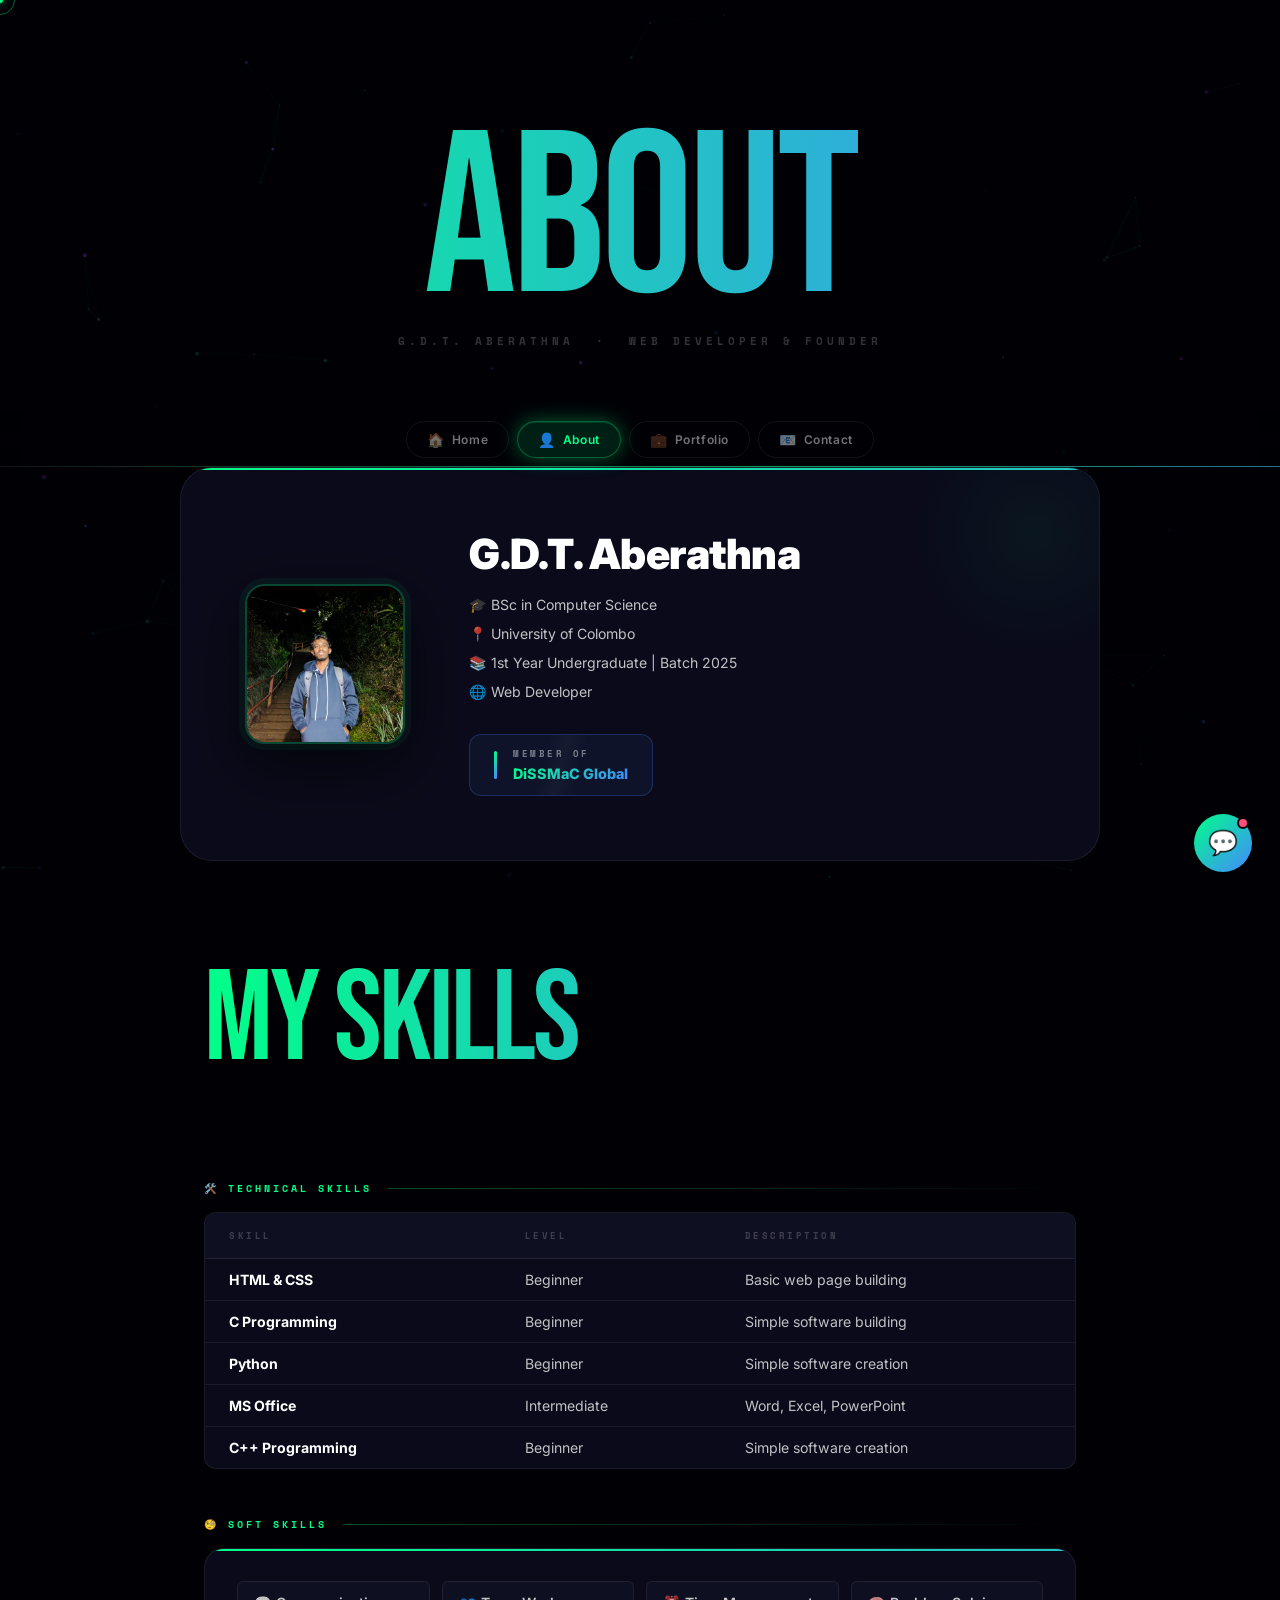
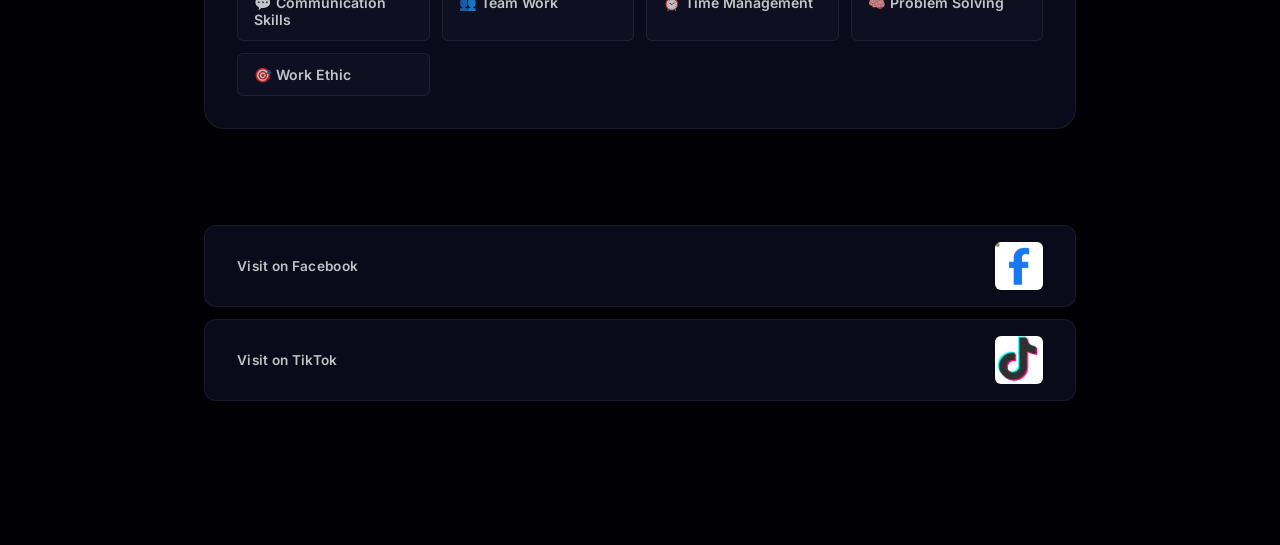
==== commit d6794009: "Add files via upload" ====
--- a/about.html
+++ b/about.html
@@ -93,5 +93,6 @@
 
 </div>
 <script src="animations.js"></script>
+<script src="chatbot.js"></script>
 </body>
 </html>
--- a/style.css
+++ b/style.css
@@ -1170,3 +1170,316 @@
     .project-icon:hover { transform:none; }
     .page-label { padding: 0 var(--s4); margin-bottom: var(--s7); }
 }
+
+/* ═══════════════════════════════════════════════════════
+   CHATBOT WIDGET STYLES
+═══════════════════════════════════════════════════════ */
+
+/* ── Toggle Button ── */
+#chat-toggle {
+    position: fixed;
+    bottom: 28px;
+    right: 28px;
+    z-index: 9990;
+    width: 58px;
+    height: 58px;
+    border-radius: 50%;
+    background: linear-gradient(135deg, var(--neon-g), var(--neon-b));
+    border: none;
+    cursor: none;
+    display: flex;
+    align-items: center;
+    justify-content: center;
+    font-size: 24px;
+    box-shadow: 0 0 0 0 rgba(0,255,136,0.4);
+    animation: chatPulse 2.8s ease-in-out infinite;
+    transition: transform 0.3s var(--e2), box-shadow 0.3s;
+}
+#chat-toggle:hover {
+    transform: scale(1.1);
+    box-shadow: 0 0 30px var(--glow-g);
+    animation: none;
+}
+@keyframes chatPulse {
+    0%,100% { box-shadow: 0 0 0 0 rgba(0,255,136,0.4); }
+    50%      { box-shadow: 0 0 0 14px rgba(0,255,136,0); }
+}
+
+/* Unread dot */
+#chat-toggle .chat-dot {
+    position: absolute;
+    top: 3px; right: 3px;
+    width: 12px; height: 12px;
+    background: #ff4f7b;
+    border-radius: 50%;
+    border: 2px solid var(--bg-0);
+    animation: blinkPulse 1.5s ease-in-out infinite;
+}
+
+/* ── Chat Window ── */
+#chat-window {
+    position: fixed;
+    bottom: 100px;
+    right: 28px;
+    z-index: 9989;
+    width: 360px;
+    max-height: 520px;
+    background: var(--bg-2);
+    border: 1px solid rgba(0,255,136,0.2);
+    border-radius: 20px;
+    display: flex;
+    flex-direction: column;
+    overflow: hidden;
+    box-shadow: 0 24px 60px rgba(0,0,0,0.6), 0 0 0 1px rgba(0,255,136,0.08);
+    transform: scale(0.85) translateY(20px);
+    transform-origin: bottom right;
+    opacity: 0;
+    pointer-events: none;
+    transition: transform 0.35s var(--e2), opacity 0.3s var(--e1);
+}
+#chat-window.open {
+    transform: scale(1) translateY(0);
+    opacity: 1;
+    pointer-events: all;
+}
+/* top gradient line */
+#chat-window::before {
+    content: '';
+    position: absolute; top:0; left:0; right:0; height:2px;
+    background: linear-gradient(90deg, var(--neon-g), var(--neon-b), var(--neon-p));
+    background-size: 200%;
+    animation: gradFlow 3s linear infinite;
+    z-index: 1;
+}
+
+/* ── Chat Header ── */
+.chat-header {
+    display: flex;
+    align-items: center;
+    gap: 12px;
+    padding: 16px 18px;
+    background: var(--bg-3);
+    border-bottom: 1px solid var(--b-1);
+    flex-shrink: 0;
+}
+.chat-avatar {
+    width: 36px; height: 36px;
+    border-radius: 50%;
+    background: linear-gradient(135deg, var(--neon-g), var(--neon-b));
+    display: flex; align-items:center; justify-content:center;
+    font-size: 18px;
+    flex-shrink: 0;
+}
+.chat-header-info { flex: 1; }
+.chat-header-name {
+    font-family: var(--f-body);
+    font-size: 13px; font-weight: 700;
+    color: var(--t-1); display: block;
+}
+.chat-header-status {
+    font-family: var(--f-mono);
+    font-size: 10px; font-weight: 600;
+    letter-spacing: 1px; color: var(--neon-g);
+    display: flex; align-items: center; gap: 5px;
+}
+.chat-header-status::before {
+    content: '';
+    width: 5px; height: 5px;
+    border-radius: 50%;
+    background: var(--neon-g);
+    box-shadow: 0 0 6px var(--neon-g);
+    animation: blinkPulse 2s infinite;
+}
+#chat-close {
+    background: none; border: none;
+    color: var(--t-3); font-size: 18px;
+    cursor: none; padding: 4px;
+    transition: color 0.2s;
+    line-height: 1;
+}
+#chat-close:hover { color: var(--t-1); }
+
+/* ── Messages Area ── */
+.chat-messages {
+    flex: 1;
+    overflow-y: auto;
+    padding: 16px;
+    display: flex;
+    flex-direction: column;
+    gap: 12px;
+    scrollbar-width: thin;
+    scrollbar-color: var(--b-2) transparent;
+}
+.chat-messages::-webkit-scrollbar { width: 3px; }
+.chat-messages::-webkit-scrollbar-thumb { background: var(--b-2); border-radius: 99px; }
+
+/* Message bubbles */
+.msg {
+    display: flex;
+    gap: 8px;
+    animation: msgIn 0.3s var(--e2) both;
+}
+@keyframes msgIn {
+    from { opacity:0; transform: translateY(12px) scale(0.95); }
+    to   { opacity:1; transform: translateY(0) scale(1); }
+}
+.msg.bot { align-items: flex-end; flex-direction: row; }
+.msg.user { flex-direction: row-reverse; }
+
+.msg-bubble {
+    max-width: 78%;
+    padding: 10px 14px;
+    border-radius: 16px;
+    font-family: var(--f-body);
+    font-size: 13px;
+    line-height: 1.55;
+}
+.msg.bot .msg-bubble {
+    background: var(--bg-3);
+    border: 1px solid var(--b-1);
+    color: var(--t-2);
+    border-bottom-left-radius: 4px;
+}
+.msg.user .msg-bubble {
+    background: linear-gradient(135deg, rgba(0,255,136,0.18), rgba(68,136,255,0.15));
+    border: 1px solid rgba(0,255,136,0.2);
+    color: var(--t-1);
+    border-bottom-right-radius: 4px;
+}
+.msg-time {
+    font-size: 9px;
+    color: var(--t-4);
+    font-family: var(--f-mono);
+    margin-top: 3px;
+    display: block;
+    padding: 0 4px;
+}
+
+/* Typing indicator */
+.typing-bubble {
+    display: flex; gap: 4px;
+    padding: 12px 16px;
+    background: var(--bg-3);
+    border: 1px solid var(--b-1);
+    border-radius: 16px;
+    border-bottom-left-radius: 4px;
+}
+.typing-bubble span {
+    width: 6px; height: 6px;
+    border-radius: 50%;
+    background: var(--neon-g);
+    animation: typingBounce 1.2s ease-in-out infinite;
+}
+.typing-bubble span:nth-child(2) { animation-delay: 0.2s; }
+.typing-bubble span:nth-child(3) { animation-delay: 0.4s; }
+@keyframes typingBounce {
+    0%,60%,100% { transform: translateY(0); opacity:0.4; }
+    30%          { transform: translateY(-6px); opacity:1; }
+}
+
+/* Quick reply chips */
+.quick-chips {
+    display: flex;
+    flex-wrap: wrap;
+    gap: 6px;
+    padding: 0 16px 8px;
+}
+.chip {
+    padding: 5px 12px;
+    background: rgba(0,255,136,0.07);
+    border: 1px solid rgba(0,255,136,0.2);
+    border-radius: 99px;
+    font-size: 11px;
+    font-weight: 600;
+    color: var(--neon-g);
+    cursor: none;
+    font-family: var(--f-body);
+    transition: all 0.15s;
+    white-space: nowrap;
+}
+.chip:hover {
+    background: rgba(0,255,136,0.15);
+    border-color: rgba(0,255,136,0.4);
+    color: var(--t-1);
+}
+
+/* ── Input Area ── */
+.chat-input-area {
+    display: flex;
+    gap: 8px;
+    padding: 12px 14px;
+    border-top: 1px solid var(--b-1);
+    background: var(--bg-3);
+    flex-shrink: 0;
+}
+#chat-input {
+    flex: 1;
+    background: var(--bg-2);
+    border: 1px solid var(--b-1);
+    border-radius: 99px;
+    padding: 10px 16px;
+    font-family: var(--f-body);
+    font-size: 13px;
+    color: var(--t-1);
+    outline: none;
+    transition: border-color 0.2s, box-shadow 0.2s;
+}
+#chat-input::placeholder { color: var(--t-4); }
+#chat-input:focus {
+    border-color: rgba(0,255,136,0.35);
+    box-shadow: 0 0 0 3px rgba(0,255,136,0.08);
+}
+#chat-send {
+    width: 40px; height: 40px;
+    border-radius: 50%;
+    background: linear-gradient(135deg, var(--neon-g), var(--neon-b));
+    border: none;
+    cursor: none;
+    font-size: 16px;
+    display: flex; align-items:center; justify-content:center;
+    flex-shrink: 0;
+    transition: transform 0.2s var(--e2), box-shadow 0.2s;
+    color: var(--bg-0);
+    font-weight: 900;
+}
+#chat-send:hover {
+    transform: scale(1.1);
+    box-shadow: 0 4px 16px var(--glow-g);
+}
+
+/* ── Mobile chat ── */
+@media (max-width: 480px) {
+    #chat-window {
+        right: 12px; left: 12px;
+        width: auto;
+        bottom: 90px;
+    }
+    #chat-toggle { bottom: 20px; right: 16px; }
+}
+
+/* ── WhatsApp success toast ── */
+#toast {
+    position: fixed;
+    bottom: 100px; left: 50%;
+    transform: translateX(-50%) translateY(20px);
+    background: linear-gradient(135deg, rgba(0,255,136,0.15), rgba(68,136,255,0.1));
+    border: 1px solid rgba(0,255,136,0.35);
+    border-radius: 12px;
+    padding: 14px 24px;
+    font-family: var(--f-body);
+    font-size: 14px;
+    font-weight: 600;
+    color: var(--neon-g);
+    opacity: 0;
+    z-index: 9995;
+    pointer-events: none;
+    transition: opacity 0.3s, transform 0.3s var(--e2);
+    text-align: center;
+    max-width: 320px;
+    width: 90%;
+    backdrop-filter: blur(20px);
+}
+#toast.show {
+    opacity: 1;
+    transform: translateX(-50%) translateY(0);
+}
